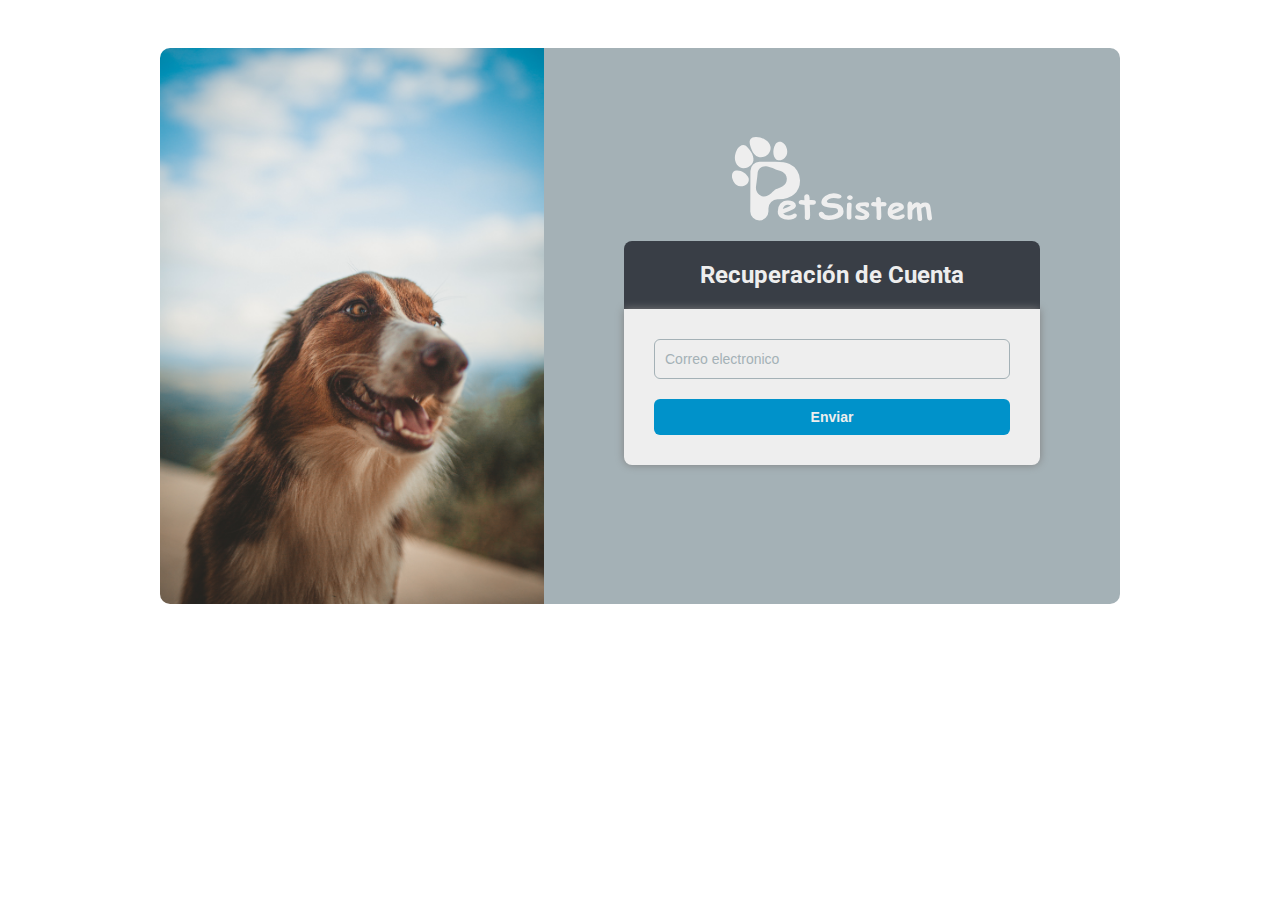
==== recuperacion-cuenta.html @ 654b7471 "first commit" ====
<!DOCTYPE html>
<html lang="en">
<head>
    <meta charset="UTF-8">
    <meta http-equiv="X-UA-Compatible" content="IE=edge">
    <meta name="viewport" content="width=device-width, initial-scale=1.0">
    <link rel="stylesheet" href="css/style.css">
    <title>contraseña olvidada</title>
</head>
<body class="body-login">
    <div class="container container-login">
        <div class="image-password-olvidada">

        </div>
        <div class="form-container ">
           <div class="form-login">
                <img src="./logo/logoh-blanco.svg" alt="logo" class="logo">           
                <h2 class="title">Recuperación de Cuenta</h2>
                <form action="/" class="form">        
               
                    <input type="email" id="email" placeholder="Correo electronico" class="input input-email">

                
                   
                    <input type="submit" value="Enviar" class="primary-button login-button">
               
                
                </form>

           </div>

        </div>

    </div>
</body>
</html>
---- css/style.css ----
@import url('https://fonts.googleapis.com/css2?family=Roboto:wght@300;400;500;700&display=swap');
:root{ /* declaracion de variables*/
    /*variables para los colores a utilizar*/
    --blue: #0092CA;
    --black: #222831;
    --medium-gray: #393E46;
    --light-gray:#A4B1B6;
    --write: #EEEEEE;
    --red:#DF3434;
    --green:#84D66F;
    /* Variables para tamaño de letras*/
    --sm:14px;
    --md:16px;
    --lg:18px;
    --fuente: 'Roboto', sans-serif;
} 

*,*::after,::before{
    box-sizing: border-box;
}

html{
    box-sizing: border-box;
}

body{    
    height: 90hv;
    font-family: var(--fuente);
    margin: 0;/*quita el margen*/
}

.container-login{
    height: 34.75em;
    width: 60em;
    margin: 3em auto;
    border-radius: 10px;
    display: flex;
    justify-content: space-between;
    overflow: hidden;
  
}
.image-login{  
    padding: 2rem; 
    background-image: url('../images/gato.jpg');
    background-position: center center;
    background-size: cover; 
    width: 40%;

}


.form-container {   
    width: 60%;
    padding:40px 80px;
    background-color: var(--light-gray);
   align-content: center;    
}

.form-login{
    display: grid; /* organizar las filas*/
    grid-template: auto 1fr auto; /* organizar las filas*/
}
*
.form{
    margin-bottom: 50px;
   
    border-radius: 0 0 8px 8px;
    padding:  30px;
    background-color: var(--write);
    display: flex;
    flex-direction: column; /* se coloca los input y label debajo del otro*/   
    box-shadow: 0 0 8px gray; 
}

.logo{
    width: 200px;  
    justify-self: center;
    margin-bottom: 20px;
}

.title{
    border-radius:  8px 8px 0 0;
    margin-top: 0;
    margin-bottom: 0;
    background-color: var(--medium-gray);
    color: var(--write);
    text-align: center;
    padding: 20PX;
    
}

.input{
    background-color: var(--write);  
    border:1px solid var(--light-gray);
    border-radius: 6px; /*redondea los bordes*/
    height: 40px;
    font-size: var(--sm);
    padding: 10px;
    margin-bottom: 20px;
    text-decoration-color: var(--blue);   
    outline-color: #A4B1B6; 
}

.input::placeholder{
    color: var(--light-gray); 
    font-weight:500 ;
}

.input:hover {
    box-shadow: 0 0 5px gray;
}

.primary-button{
    padding: 10px;
    background-color: #0092CA;
    color: var(--write);
    border: none;
    border-radius: 6px;
    font-size: var(--sm);
    font-weight: 700;
}

.login-button:hover{
    background-color: rgb(0, 146, 202 , 0.7);
    color: #EEEEEE;
  
}

.link-login{
    text-decoration: none;
    font-size: 10px;
    text-align: center;
    color: var(--blue);
    margin-bottom: 10px;
    font-weight: 400;
}

/*RECUPERACION DE CONTRASEÑA*/
.image-password-olvidada{
    padding: 2rem; 
    background-image: url('../images/perro.jpg');
    background-position: center center;
    background-size: cover; 
    width: 40%;
}



@media screen and (max-width: 1000px) {
    .container-login {
        width: 70%;
        margin-top: 3rem;
    }
    .form-container  {
        width: 100%;
        border-radius: 5px;
    }
    
    .image-login {
        display: none;
    }  
    .image-password-olvidada{
        display: none;
    }
}

@media screen and (max-width: 650px) {
    .image-login {
        width: 90%;
    }
    .image-password-olvidada{
        width: 90%;
    }
}

@media screen and (max-width: 500px) {
    .image-login {
        height: 90%;
    }
    .image-password-olvidada{
        height: 90%;
    }
   
}
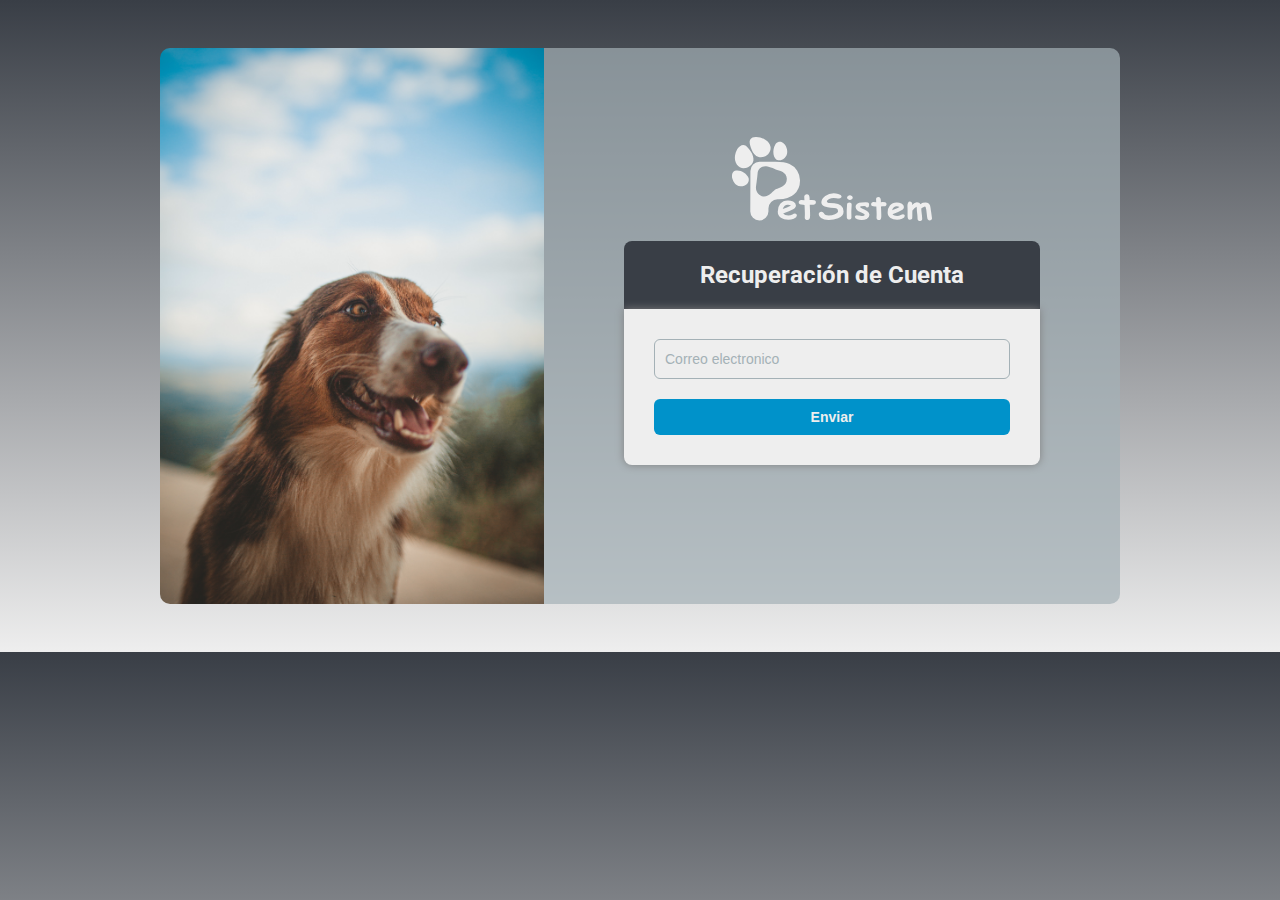
==== commit c87d44c5: "email enviado" ====
--- a/recuperacion-cuenta.html
+++ b/recuperacion-cuenta.html
@@ -1,5 +1,5 @@
 <!DOCTYPE html>
-<html lang="en">
+<html lang="en"> 
 <head>
     <meta charset="UTF-8">
     <meta http-equiv="X-UA-Compatible" content="IE=edge">
--- a/css/style.css
+++ b/css/style.css
@@ -25,9 +25,12 @@
 }
 
 body{    
-    height: 90hv;
+    height: 110hv;
     font-family: var(--fuente);
     margin: 0;/*quita el margen*/
+}
+.body-login{
+    background-image: linear-gradient(to top, #EEEEEE 0%, #393E46 100%)
 }
 
 .container-login{
@@ -53,7 +56,7 @@
 .form-container {   
     width: 60%;
     padding:40px 80px;
-    background-color: var(--light-gray);
+    background-color: rgb(164 ,177,182,0.7);
    align-content: center;    
 }
 
@@ -116,6 +119,7 @@
     background-color: #0092CA;
     color: var(--write);
     border: none;
+    width: 100%;
     border-radius: 6px;
     font-size: var(--sm);
     font-weight: 700;
@@ -144,7 +148,62 @@
     background-size: cover; 
     width: 40%;
 }
-
+/********************Email enviado*******************/
+
+.container-email{
+    background-color: var(--write);
+    padding-bottom: 30px;
+    display: grid; /* organizar las filas*/
+    width: 300px; /* le damos el ancho*/
+    justify-items: center; /* centramos la imagen y la bolita*/
+}
+.title-email{
+    background-color: var(--medium-gray);
+    color: var(--write);
+    text-align: center;
+    margin-top: 0;
+    width: 100%;    
+    margin-bottom: 12px;
+    padding: 20px;
+  
+  
+}
+.subtitle{
+    color: var(--medium-gray);
+    font-size: var(--md); /*tamaño de la letra*/
+    font-weight: 300; /*especidad a la letra*/
+    margin-top: 0;
+    margin-bottom: 32px;
+    text-align: center;
+}
+.email-image{
+    width: 110px; /* ancho de la bolita*/
+    height: 110px; /* alto de la bolita*/
+    border-radius: 50%; /* redonderar*/
+    background-color: var(--light-gray); /*color de fondo de la bolita*/
+    display: flex; /*centra la imagen en la bolita*/
+    justify-content: center; /*centra la imagen en la bolita*/
+    align-items: center; /*centra la imagen en la bolita*/
+    margin-bottom: 30px; 
+}
+
+.email-image img{
+    width: 70px;
+}
+.email-button{
+    padding: 10px 30px;
+    width: 90%;
+}
+.resend{
+    font-size: var(--sm);
+}
+.resend span{
+    color: var(--light-gray);
+}
+.resend a{
+    color: var(--blue);
+    text-decoration: none;
+}
 
 
 @media screen and (max-width: 1000px) {
